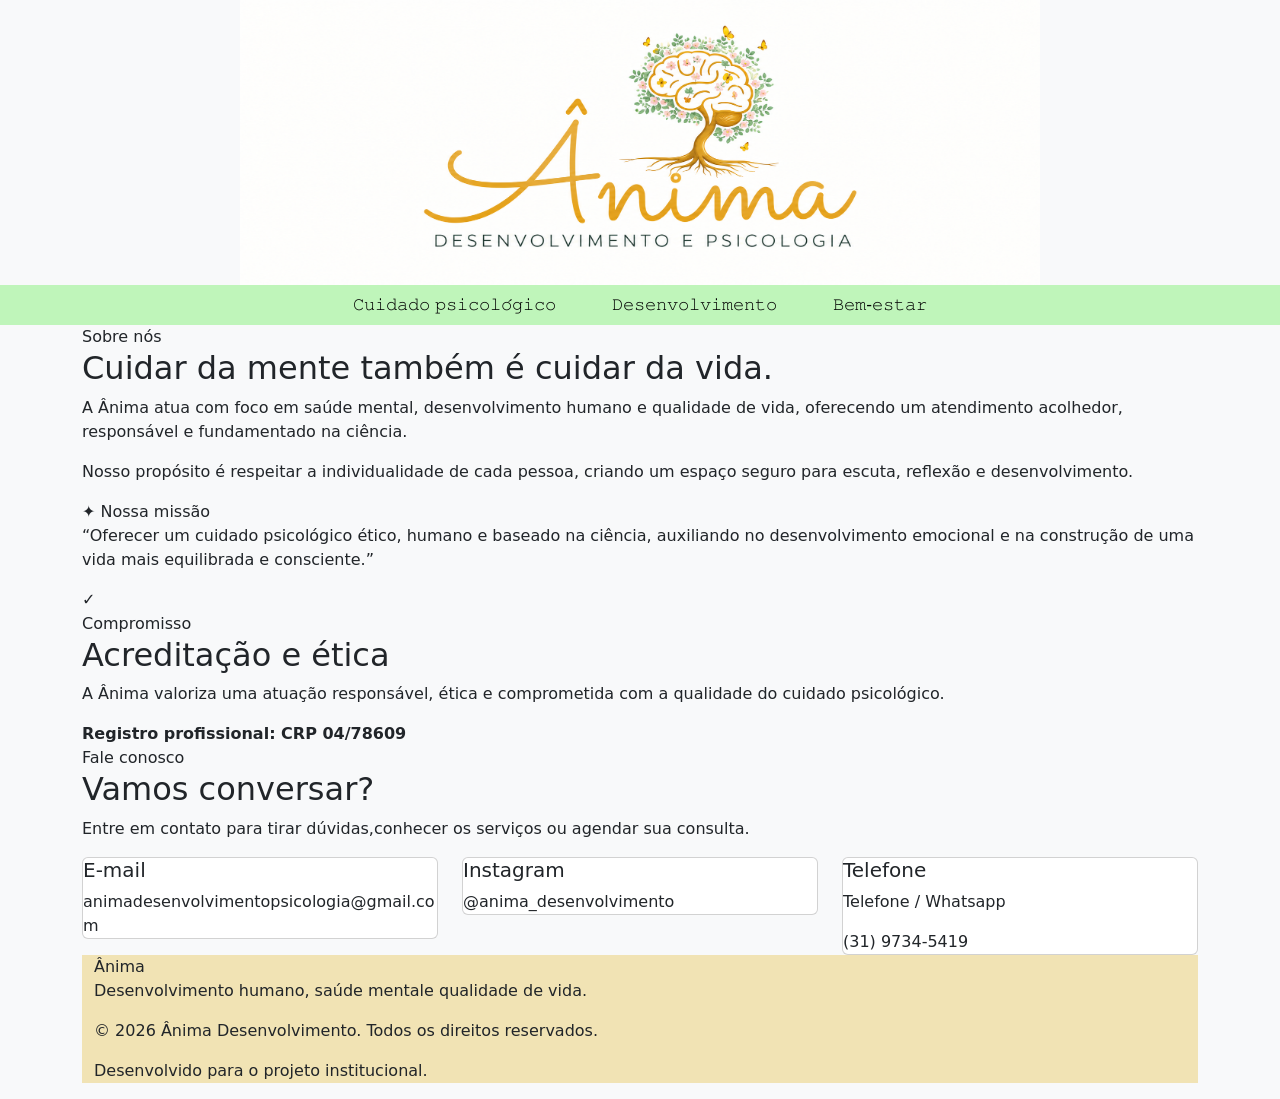
==== index.html @ 3cc47407 "site anima 01" ====
<!DOCTYPE html>
<html lang="pt-BR">

<head>
    <meta charset="UTF-8">
    <meta name="viewport" content="width=device-width, initial-scale=1.0">

    <title>Ânima | Desenvolvimento e Saúde Mental</title>
    <link href="https://cdn.jsdelivr.net/npm/bootstrap@5.3.0/dist/css/bootstrap.min.css" rel="stylesheet">
    <link rel="stylesheet" href="estilo.css">

</head>
<body class=" bg-light" style="background-color: rgb(242, 255, 240);">
   
        <div>
        <div style="text-align: center;">
        <img src="img/Logo Ânima com Árvore-Cérebro Floral.png" alt="anima desenvolvimento e psicologia" width="800px">
        </div>
    
            <div style="background-color: rgb(191, 245, 186);">
            <ul class="nav justify-content-center gap-4">
            <li class="nav-item"><a href="" class="nav-link text-black" style="color:black;">𝙲𝚞𝚒𝚍𝚊𝚍𝚘 𝚙𝚜𝚒𝚌𝚘𝚕𝚘́𝚐𝚒𝚌𝚘</a></li>
            <li class="nav-item"><a href="" class="nav-link text-black"  style="color:black;">𝙳𝚎𝚜𝚎𝚗𝚟𝚘𝚕𝚟𝚒𝚖𝚎𝚗𝚝𝚘</a></li>
            <li class="nav-item"><a href="" class="nav-link text-black"  style="color:black;">𝙱𝚎𝚖-𝚎𝚜𝚝𝚊𝚛</a></li>
            </ul>
            </div>
            </nav>



             <!-- SOBRE NÓS -->
        <section id="sobre" class="section about">
        <div class="container about-grid">
        <div>
        <span class="section-label">Sobre nós</span>
        <h2>Cuidar da mente também é cuidar da vida.</h2>
        <p>A Ânima atua com foco em saúde mental,
           desenvolvimento humano e qualidade de vida,
           oferecendo um atendimento acolhedor,
           responsável e fundamentado na ciência.
        </p>
        <p>Nosso propósito é respeitar a individualidade
           de cada pessoa, criando um espaço seguro para
           escuta, reflexão e desenvolvimento.
        </p>
        </div>

        <div class="mission-card">
        <span class="mission-icon">✦</span>
        <span class="section-label">Nossa missão</span>

        <blockquote>“Oferecer um cuidado psicológico ético,
                     humano e baseado na ciência, auxiliando no
                     desenvolvimento emocional e na construção
                     de uma vida mais equilibrada e consciente.”
        </blockquote>
        </div>
        </div>
        </section>

                 <!-- ÉTICA -->
        <section id="etica" class="section ethics">
        <div class="container ethics-box">
        <div class="ethics-icon">✓</div>
        <div>
        <span class="section-label">Compromisso</span>
        <h2>Acreditação e ética</h2>
        <p>A Ânima valoriza uma atuação responsável,
           ética e comprometida com a qualidade do
           cuidado psicológico.
        </p>
        <strong>Registro profissional: CRP 04/78609</strong>
        </div>
        </div>
        </section>

                    
                  <!-- CONTATO -->
        <section id="contato" class="section contact">
        <div class="container contact-grid">
        <div class="contact-info">
        <span class="section-label">Fale conosco</span> 
        <h2>Vamos conversar?</h2>     
        <p> Entre em contato para tirar dúvidas,conhecer os serviços ou agendar sua consulta.</p>
       
              <!--CARD-->
             <div class="row"> 
             <div class="col-md-4"> 
             <div class="card"> 
             <h5 class="card-title">E-mail</h5> 
             <p class="card-text">animadesenvolvimentopsicologia@gmail.com</p> 
             </div> 
             </div> 
              
            <div class="col-md-4"> 
            <div class="card"> 
            <h5 class="card-title">Instagram</h5> 
            <p class="card-text">@anima_desenvolvimento</p>
            </div> 
            </div> 
              
            <div class="col-md-4"> 
            <div class="card"> 
            <h5 class="card-title">Telefone</h5> 
            <p class="card-text">Telefone / Whatsapp</p> 
            <p class="card-text">(31) 9734-5419</p>
            </div> 
            </div> 
            </div>

                
                       <!-- RODAPÉ -->
        <footer class="footer" style="background-color: rgb(241, 227, 180);">
        <div class="container footer-content">
        <div>
        <a href="#inicio" class="logo footer-logo"></a>
        <span class="logo-symbol"></span>
        <span>Ânima</span>
        </a>
        <p>Desenvolvimento humano, saúde mentale qualidade de vida.</p>
        </div>


        <div class="footer-copy">
        <p> © 2026 Ânima Desenvolvimento.
            Todos os direitos reservados.
        </p>
        <p> Desenvolvido para o projeto institucional.</p>
        </div>
        </div>
        </footer>

</body>
</html>
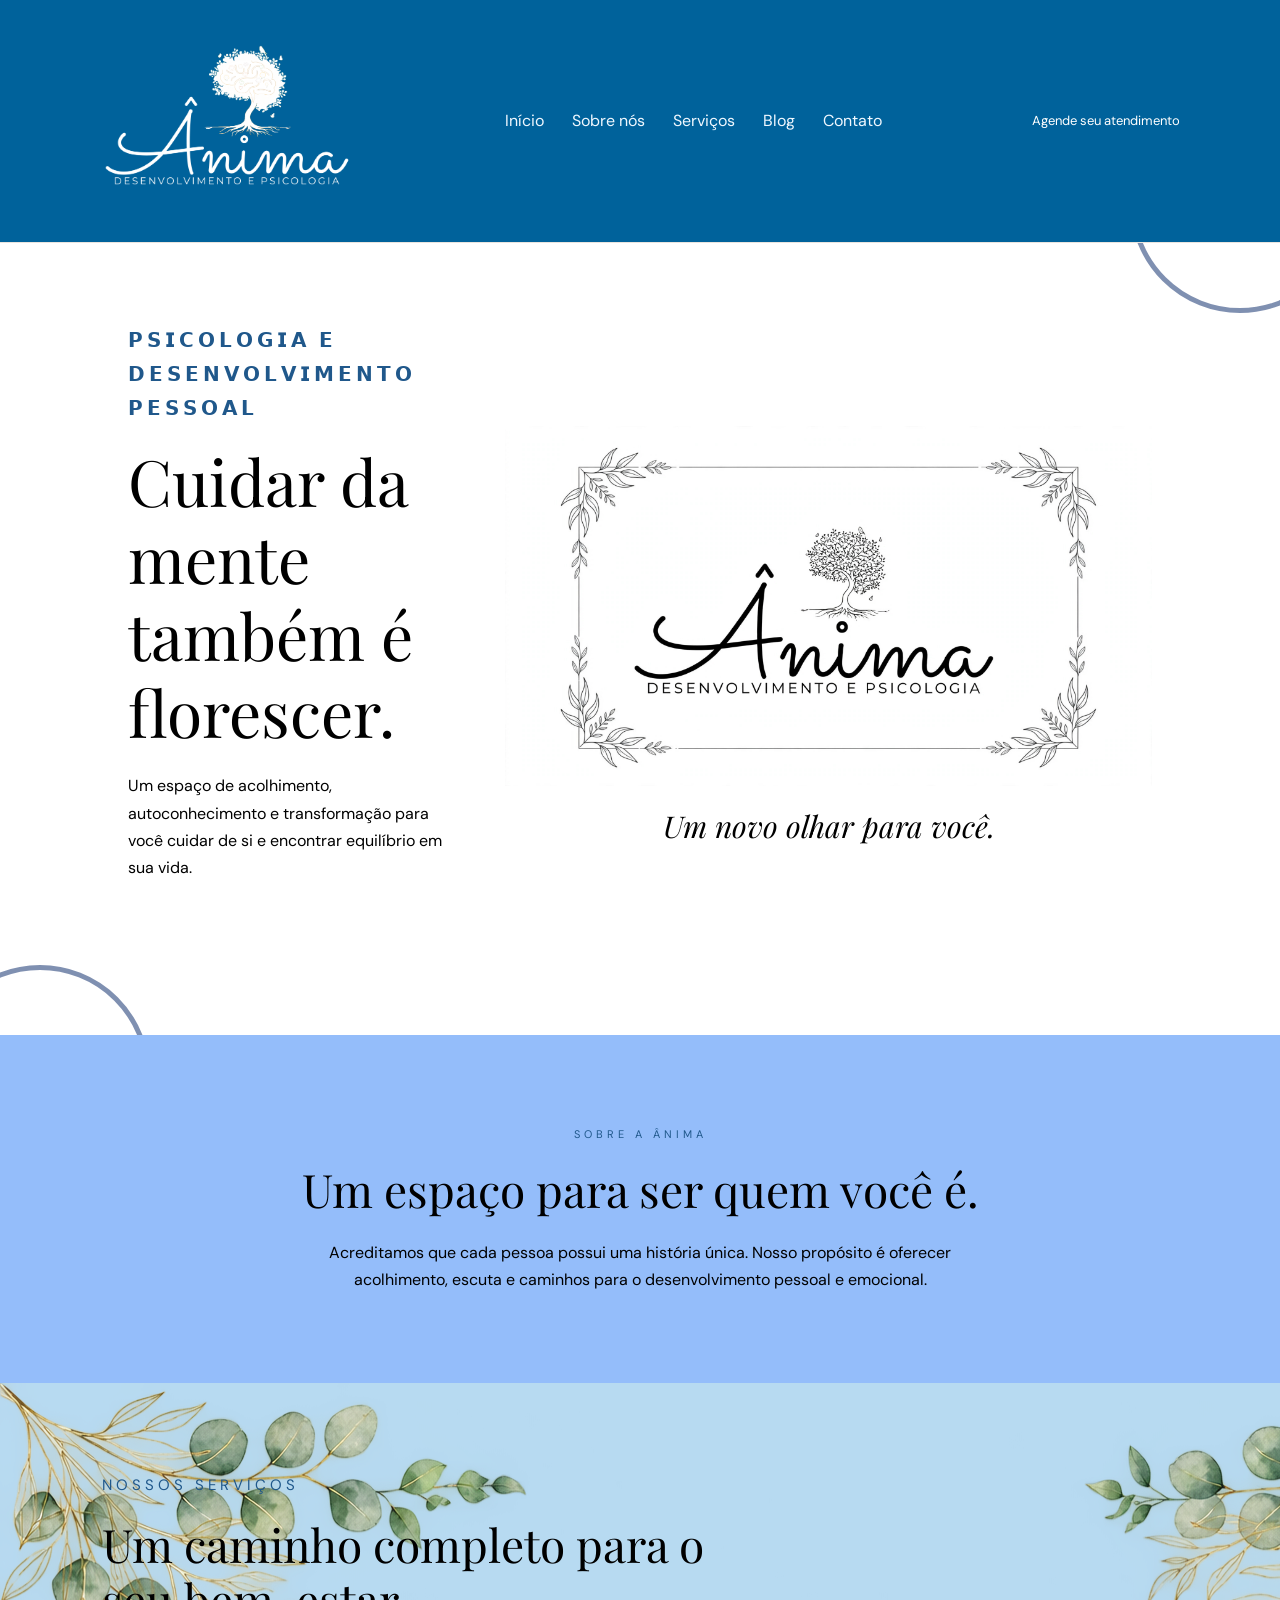
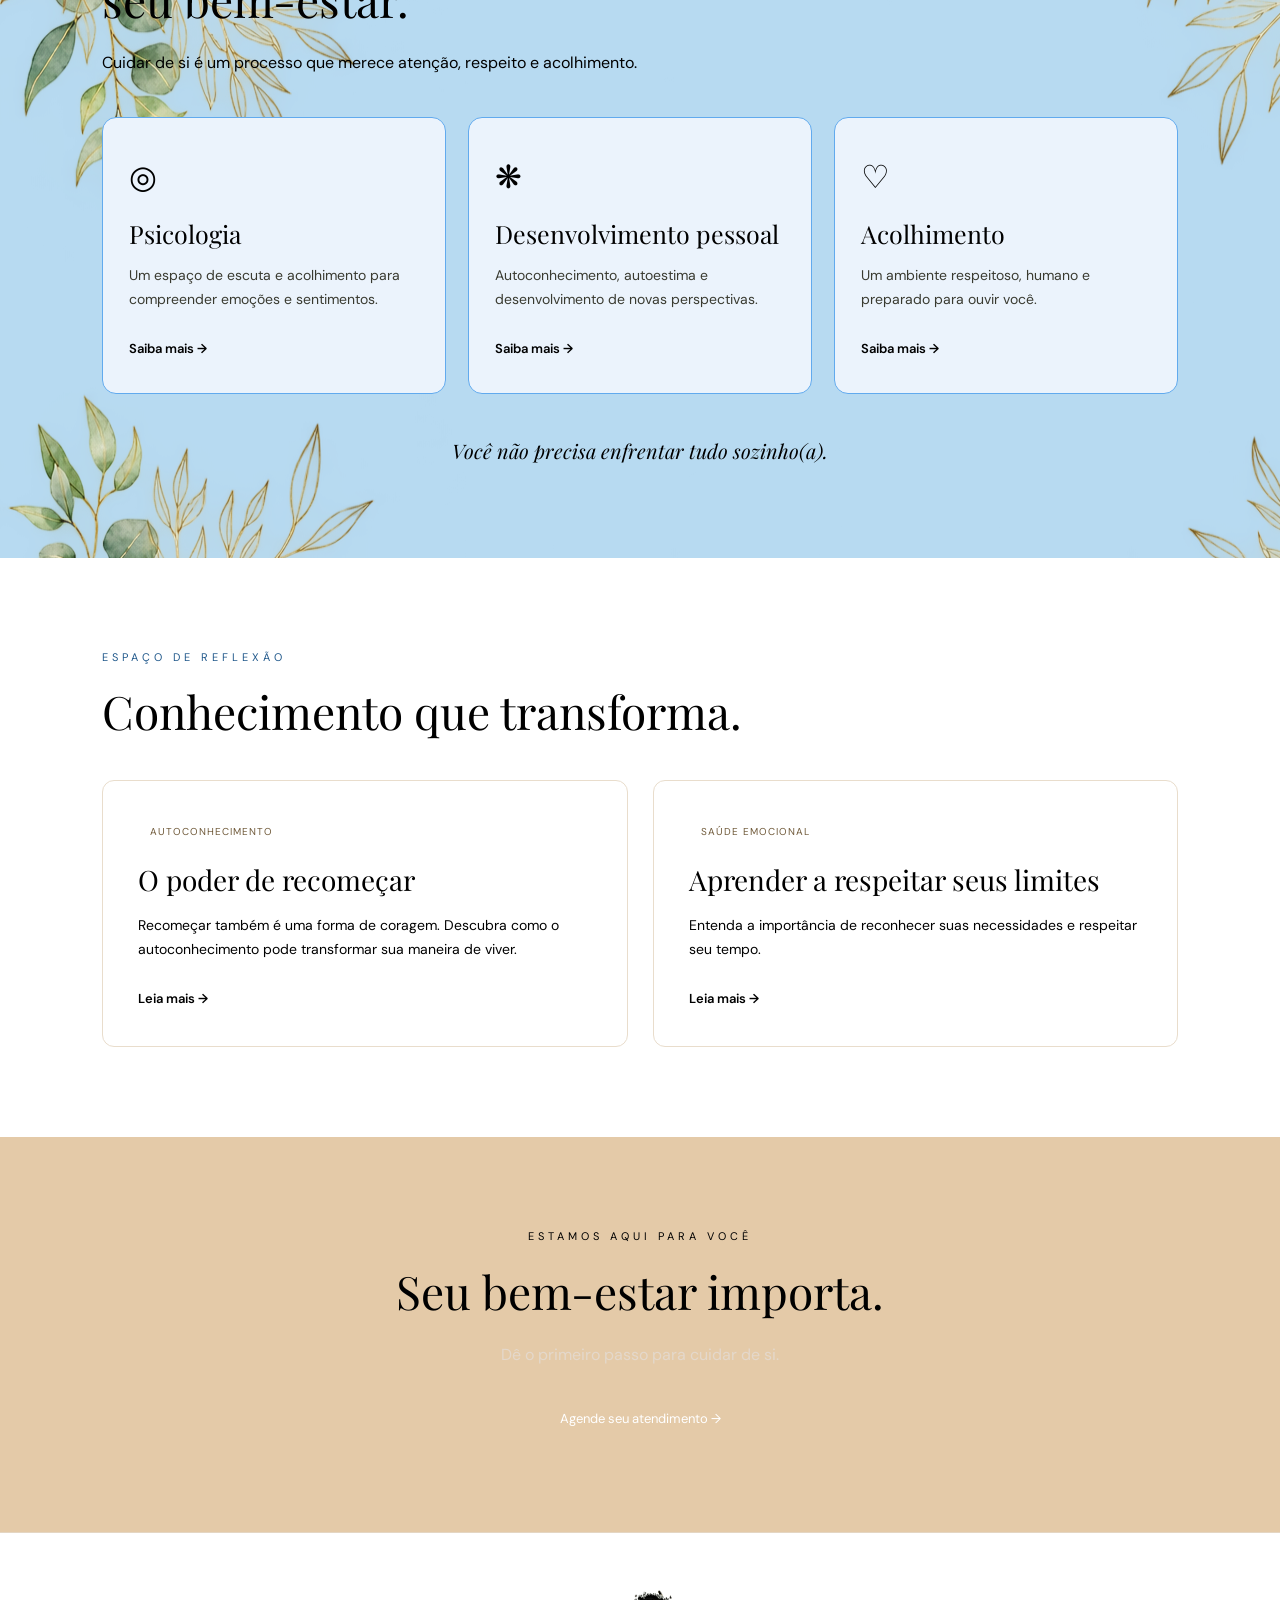
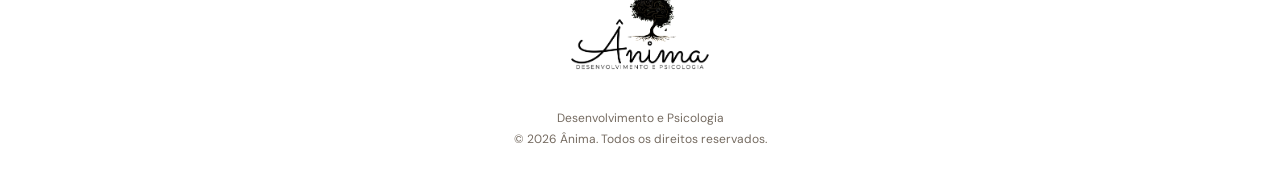
==== commit df9f8a65: "21/10" ====
--- a/index.html
+++ b/index.html
@@ -1,137 +1,199 @@
 <!DOCTYPE html>
 <html lang="pt-BR">
-
 <head>
     <meta charset="UTF-8">
     <meta name="viewport" content="width=device-width, initial-scale=1.0">
 
-    <title>Ânima | Desenvolvimento e Saúde Mental</title>
-    <link href="https://cdn.jsdelivr.net/npm/bootstrap@5.3.0/dist/css/bootstrap.min.css" rel="stylesheet">
-    <link rel="stylesheet" href="estilo.css">
+    <title>Ânima | Desenvolvimento e Psicologia</title>
 
+    <link rel="stylesheet" href="css/style.css">
+
+    <link href="https://fonts.googleapis.com/css2?family=DM+Sans:wght@400;500;600&family=Playfair+Display:wght@400;500;600&display=swap" rel="stylesheet">
 </head>
-<body class=" bg-light" style="background-color: rgb(242, 255, 240);">
-   
-        <div>
-        <div style="text-align: center;">
-        <img src="img/Logo Ânima com Árvore-Cérebro Floral.png" alt="anima desenvolvimento e psicologia" width="800px">
-        </div>
-    
-            <div style="background-color: rgb(191, 245, 186);">
-            <ul class="nav justify-content-center gap-4">
-            <li class="nav-item"><a href="" class="nav-link text-black" style="color:black;">𝙲𝚞𝚒𝚍𝚊𝚍𝚘 𝚙𝚜𝚒𝚌𝚘𝚕𝚘́𝚐𝚒𝚌𝚘</a></li>
-            <li class="nav-item"><a href="" class="nav-link text-black"  style="color:black;">𝙳𝚎𝚜𝚎𝚗𝚟𝚘𝚕𝚟𝚒𝚖𝚎𝚗𝚝𝚘</a></li>
-            <li class="nav-item"><a href="" class="nav-link text-black"  style="color:black;">𝙱𝚎𝚖-𝚎𝚜𝚝𝚊𝚛</a></li>
-            </ul>
+
+<body style="background-color: rgb(255, 255, 255);color: rgb(0, 0, 0);">
+
+    <!-- CABEÇALHO -->
+    <header class="cabecalho">
+        <a href="#inicio" class="marca">
+            <img src="img/Logo - branco.png" alt="Ânima - Desenvolvimento e Psicologia" style="width: 300px;">
+        </a>
+
+        <nav class="menu" style="color: aliceblue;">
+            <a href="#inicio">Início</a>
+            <a href="#sobre">Sobre nós</a>
+            <a href="#servicos">Serviços</a>
+            <a href="#blog">Blog</a>
+            <a href="#contato">Contato</a>
+        </nav>
+
+        <a href="#contato" class="botao">Agende seu atendimento</a>
+    </header>
+
+    <main>
+
+        <!-- PÁGINA INICIAL -->
+        <section class="inicio" id="inicio">
+
+            <div class="inicio-texto">
+                <span class="subtitulo" style="font-size: 20px;">𝗣𝗦𝗜𝗖𝗢𝗟𝗢𝗚𝗜𝗔 𝗘 𝗗𝗘𝗦𝗘𝗡𝗩𝗢𝗟𝗩𝗜𝗠𝗘𝗡𝗧𝗢 𝗣𝗘𝗦𝗦𝗢𝗔𝗟</span>
+
+                <h1>Cuidar da mente também é florescer.</h1>
+
+                <p>
+                    Um espaço de acolhimento, autoconhecimento
+                    e transformação para você cuidar de si
+                    e encontrar equilíbrio em sua vida.
+                </p>
+
+                <a href="#sobre" class="botao">Conheça nosso trabalho →</a>
             </div>
-            </nav>
 
+            <div class="inicio-imagem">
+                <img src="img/image.jpg" alt="Logo da Ânima" style="width: 150%;">
+                 <span style="font-size: 30px; color: black;">Um novo olhar para você.</span>
+            </div>
 
+            <div class="decoracao decoracao-1"></div>
+            <div class="decoracao decoracao-2"></div>
 
-             <!-- SOBRE NÓS -->
-        <section id="sobre" class="section about">
-        <div class="container about-grid">
-        <div>
-        <span class="section-label">Sobre nós</span>
-        <h2>Cuidar da mente também é cuidar da vida.</h2>
-        <p>A Ânima atua com foco em saúde mental,
-           desenvolvimento humano e qualidade de vida,
-           oferecendo um atendimento acolhedor,
-           responsável e fundamentado na ciência.
-        </p>
-        <p>Nosso propósito é respeitar a individualidade
-           de cada pessoa, criando um espaço seguro para
-           escuta, reflexão e desenvolvimento.
-        </p>
-        </div>
-
-        <div class="mission-card">
-        <span class="mission-icon">✦</span>
-        <span class="section-label">Nossa missão</span>
-
-        <blockquote>“Oferecer um cuidado psicológico ético,
-                     humano e baseado na ciência, auxiliando no
-                     desenvolvimento emocional e na construção
-                     de uma vida mais equilibrada e consciente.”
-        </blockquote>
-        </div>
-        </div>
         </section>
 
-                 <!-- ÉTICA -->
-        <section id="etica" class="section ethics">
-        <div class="container ethics-box">
-        <div class="ethics-icon">✓</div>
-        <div>
-        <span class="section-label">Compromisso</span>
-        <h2>Acreditação e ética</h2>
-        <p>A Ânima valoriza uma atuação responsável,
-           ética e comprometida com a qualidade do
-           cuidado psicológico.
-        </p>
-        <strong>Registro profissional: CRP 04/78609</strong>
-        </div>
-        </div>
+        <!-- SOBRE -->
+        <section class="sobre" id="sobre">
+
+            <span class="subtitulo">SOBRE A ÂNIMA</span>
+
+            <h2>Um espaço para ser quem você é.</h2>
+
+            <p>
+                Acreditamos que cada pessoa possui uma história única.
+                Nosso propósito é oferecer acolhimento, escuta e
+                caminhos para o desenvolvimento pessoal e emocional.
+            </p>
+
         </section>
 
-                    
-                  <!-- CONTATO -->
-        <section id="contato" class="section contact">
-        <div class="container contact-grid">
-        <div class="contact-info">
-        <span class="section-label">Fale conosco</span> 
-        <h2>Vamos conversar?</h2>     
-        <p> Entre em contato para tirar dúvidas,conhecer os serviços ou agendar sua consulta.</p>
-       
-              <!--CARD-->
-             <div class="row"> 
-             <div class="col-md-4"> 
-             <div class="card"> 
-             <h5 class="card-title">E-mail</h5> 
-             <p class="card-text">animadesenvolvimentopsicologia@gmail.com</p> 
-             </div> 
-             </div> 
-              
-            <div class="col-md-4"> 
-            <div class="card"> 
-            <h5 class="card-title">Instagram</h5> 
-            <p class="card-text">@anima_desenvolvimento</p>
-            </div> 
-            </div> 
-              
-            <div class="col-md-4"> 
-            <div class="card"> 
-            <h5 class="card-title">Telefone</h5> 
-            <p class="card-text">Telefone / Whatsapp</p> 
-            <p class="card-text">(31) 9734-5419</p>
-            </div> 
-            </div> 
+        <!-- SERVIÇOS -->
+        <section class="servicos" id="servicos" style="background-image: url(img/Moldura\ Botânica\ de\ Eucalipto\ em\ Aquarela.png);">
+
+                      
+
+            <div class="servicos-intro">
+                <span class="subtitulo" style="font-size: 15px;">NOSSOS SERVIÇOS</span>
+
+                <h2>Um caminho completo para o seu bem-estar.</h2>
+
+                <p>
+                    Cuidar de si é um processo que merece atenção,
+                    respeito e acolhimento.
+                </p>
+
+          
             </div>
 
-                
-                       <!-- RODAPÉ -->
-        <footer class="footer" style="background-color: rgb(241, 227, 180);">
-        <div class="container footer-content">
-        <div>
-        <a href="#inicio" class="logo footer-logo"></a>
-        <span class="logo-symbol"></span>
-        <span>Ânima</span>
-        </a>
-        <p>Desenvolvimento humano, saúde mentale qualidade de vida.</p>
-        </div>
+            <div class="cartoes">
 
+                <article class="cartao">
+                    <span class="icone">◎</span>
+                    <h3>Psicologia</h3>
+                    <p>
+                        Um espaço de escuta e acolhimento
+                        para compreender emoções e sentimentos.
+                    </p>
+                    <a href="#contato">Saiba mais →</a>
+                </article>
 
-        <div class="footer-copy">
-        <p> © 2026 Ânima Desenvolvimento.
-            Todos os direitos reservados.
-        </p>
-        <p> Desenvolvido para o projeto institucional.</p>
-        </div>
-        </div>
-        </footer>
+                <article class="cartao">
+                    <span class="icone">❋</span>
+                    <h3>Desenvolvimento pessoal</h3>
+                    <p>
+                        Autoconhecimento, autoestima e
+                        desenvolvimento de novas perspectivas.
+                    </p>
+                    <a href="#contato">Saiba mais →</a>
+                </article>
+
+                <article class="cartao">
+                    <span class="icone">♡</span>
+                    <h3>Acolhimento</h3>
+                    <p>
+                        Um ambiente respeitoso, humano
+                        e preparado para ouvir você.
+                    </p>
+                    <a href="#contato">Saiba mais →</a>
+                </article>
+
+            </div>
+
+            <p class="frase" style="font-size: 20px;">
+                Você não precisa enfrentar tudo sozinho(a).
+            </p>
+
+        </section>
+
+        <!-- BLOG -->
+        <section class="blog" id="blog">
+
+            <span class="subtitulo">ESPAÇO DE REFLEXÃO</span>
+
+            <h2>Conhecimento que transforma.</h2>
+
+            <div class="artigos">
+
+                <article class="artigo">
+                    <span class="categoria">AUTOCONHECIMENTO</span>
+                    <h3>O poder de recomeçar</h3>
+                    <p>
+                        Recomeçar também é uma forma de coragem.
+                        Descubra como o autoconhecimento pode
+                        transformar sua maneira de viver.
+                    </p>
+                    <a href="#contato">Leia mais →</a>
+                </article>
+
+                <article class="artigo">
+                    <span class="categoria">SAÚDE EMOCIONAL</span>
+                    <h3>Aprender a respeitar seus limites</h3>
+                    <p>
+                        Entenda a importância de reconhecer
+                        suas necessidades e respeitar seu tempo.
+                    </p>
+                    <a href="#contato">Leia mais →</a>
+                </article>
+
+            </div>
+
+        </section>
+
+        <!-- CONTATO -->
+        <section class="contato" id="contato" style="background-color: rgb(228, 202, 168); color: black;" >
+
+            <span class="subtitulo">ESTAMOS AQUI PARA VOCÊ</span>
+
+            <h2>Seu bem-estar importa.</h2>
+
+            <p>
+                Dê o primeiro passo para cuidar de si.
+            </p>
+
+            <a href="https://wa.me/55SEUNUMERO"
+               class="botao" target="_blank">
+                Agende seu atendimento →
+            </a>
+
+        </section>
+
+    </main>
+
+    <!-- RODAPÉ -->
+    <footer class="rodape">
+        <img src="img/Logo - preto.png" alt="Ânima">
+
+        <p>Desenvolvimento e Psicologia</p>
+        <p>© 2026 Ânima. Todos os direitos reservados.</p>
+    </footer>
 
 </body>
 </html>
 
-    
-    
--- a/css/style.css
+++ b/css/style.css
@@ -0,0 +1,413 @@
+* CONFIGURAÇÕES GERAIS */
+:root {
+    --preto: #17110f;
+    --marrom: #291713;
+    --dourado: #cfa542;
+    --dourado-claro: #e6bd65;
+    --creme: #faf6ef;
+    --bege: #eee4d6;
+    --verde: #c4c5ae;
+    --texto: #49413b;
+}
+
+* {
+    margin: 0;
+    padding: 0;
+    box-sizing: border-box;
+    scroll-behavior: smooth;
+}
+
+body {
+    background-color: var(--creme);
+    color: var(--preto);
+    font-family: 'DM Sans', sans-serif;
+    line-height: 1.7;
+}
+
+h1, h2, h3 {
+    font-family: 'Playfair Display', serif;
+    font-weight: 400;
+    line-height: 1.2;
+}
+
+a {
+    color: inherit;
+    text-decoration: none;
+}
+
+img {
+    max-width: 100%;
+    display: block;
+}
+
+/* CABEÇALHO */
+.cabecalho {
+    min-height: 100px;
+    padding: 15px 6%;
+    display: flex;
+    justify-content: space-between;
+    align-items: center;
+    gap: 25px;
+    background-color: #00629b;
+    border-bottom: 1px solid #e9e4de;
+}
+
+.marca img {
+    width: 155px;
+}
+
+.menu {
+    display: flex;
+    align-items: center;
+    gap: 28px;
+    
+}
+
+.menu a {
+    font-size: 100%;
+    transition: color 0.3s;
+}
+
+.menu a:hover {
+    color: var(--dourado);
+}
+
+.botao {
+    display: inline-block;
+    padding: 12px 23px;
+    border-radius: 30px;
+    background: var(--dourado);
+    color: white;
+    font-size: 13px;
+    text-align: center;
+    transition: 0.3s;
+}
+
+.botao:hover {
+    background: var(--marrom);
+    transform: translateY(-2px);
+}
+
+/* INÍCIO */
+.inicio {
+    position: relative;
+    min-height: 570px;
+    padding: 80px 10%;
+    display: flex;
+    justify-content: space-between;
+    align-items: center;
+    gap: 50px;
+    overflow: hidden;
+    background:
+        radial-gradient(circle at 90% 10%,
+        #0a0701 0%, transparent 25%),
+        var(--creme);
+}
+
+.inicio-texto {
+    max-width: 520px;
+    z-index: 1;
+}
+
+.subtitulo {
+    display: block;
+    margin-bottom: 18px;
+    color: #20588b;
+    font-size: 11px;
+    letter-spacing: 4px;
+}
+
+.inicio h1 {
+    margin-bottom: 22px;
+    font-size: clamp(40px, 5vw, 64px);
+}
+
+.inicio-texto p {
+    max-width: 450px;
+    margin-bottom: 28px;
+    color: var(--texto);
+}
+
+.inicio-imagem {
+    position: relative;
+    z-index: 1;
+    text-align: center;
+}
+
+.inicio-imagem img {
+    margin: auto;
+    mix-blend-mode: multiply;
+}
+
+.inicio-imagem span {
+    display: block;
+    margin-top: 15px;
+    color: #78664d;
+    font-family: 'Playfair Display', serif;
+    font-style: italic;
+}
+
+.decoracao {
+    position: absolute;
+    width: 220px;
+    height: 220px;
+    border: 5px solid #002364;
+    border-radius: 50%;
+    opacity: 0.5;
+}
+
+.decoracao-1 {
+    bottom: -150px;
+    left: -70px;
+}
+
+.decoracao-2 {
+    top: -150px;
+    right: -70px;
+}
+
+/* SOBRE */
+.sobre {
+    padding: 90px 10%;
+    text-align: center;
+    background: rgb(148, 189, 250);
+}
+
+.sobre h2,
+.servicos h2,
+.blog h2,
+.contato h2 {
+    margin-bottom: 22px;
+    font-size: clamp(32px, 4vw, 46px);
+}
+
+.sobre p {
+    max-width: 680px;
+    margin: auto;
+    color: var(--texto);
+}
+
+/* SERVIÇOS */
+.servicos {
+    padding: 90px 8%;
+    background: #b7daf1;
+}
+
+.servicos-intro {
+    max-width: 620px;
+    margin-bottom: 40px;
+}
+
+.servicos-intro p {
+    color: var(--texto);
+}
+
+.cartoes {
+    display: grid;
+    grid-template-columns: repeat(3, 1fr);
+    gap: 22px;
+}
+
+.cartao {
+    padding: 32px 26px;
+    background: var(--verde);
+    border: 1px solid rgb(97, 170, 238);
+    border-radius: 14px;
+    transition: 0.3s;
+    background-color: #ebf3fc;
+}
+
+.cartao:hover {
+    transform: translateY(-6px);
+    box-shadow: 0 12px 30px #29171312;
+}
+
+.icone {
+    display: block;
+    margin-bottom: 15px;
+    font-size: 32px;
+    color: var(--preto);
+}
+
+.cartao h3 {
+    margin-bottom: 15px;
+    font-size: 25px;
+}
+
+.cartao p {
+    margin-bottom: 22px;
+    font-size: 14px;
+    color: #393a30;
+}
+
+.cartao a,
+.artigo a {
+    font-size: 13px;
+    font-weight: 600;
+}
+
+.cartao a:hover,
+.artigo a:hover {
+    color: #5e0f01;
+}
+
+.frase {
+    margin-top: 40px;
+    text-align: center;
+    font-family: 'Playfair Display', serif;
+    font-style: italic;
+}
+
+/* BLOG */
+.blog {
+    padding: 90px 8%;
+    background: var(--creme);
+}
+
+.blog > h2 {
+    margin-bottom: 40px;
+}
+
+.artigos {
+    display: grid;
+    grid-template-columns: repeat(2, 1fr);
+    gap: 25px;
+}
+
+.artigo {
+    padding: 35px;
+    background: white;
+    border: 1px solid #e9ddcc;
+    border-radius: 12px;
+}
+
+.categoria {
+    display: inline-block;
+    margin-bottom: 18px;
+    padding: 5px 12px;
+    border-radius: 20px;
+    background: var(--bege);
+    color: #705a3a;
+    font-size: 10px;
+    letter-spacing: 1px;
+}
+
+.artigo h3 {
+    margin-bottom: 18px;
+    font-size: 28px;
+}
+
+.artigo p {
+    margin-bottom: 22px;
+    color: var(--texto);
+    font-size: 14px;
+}
+
+/* CONTATO */
+.contato {
+    padding: 90px 20px;
+    text-align: center;
+    background: var(--marrom);
+    color: white;
+}
+
+.contato .subtitulo {
+    color: var(--dourado-claro);
+}
+
+.contato p {
+    margin-bottom: 28px;
+    color: #e4d8cb;
+}
+
+/* RODAPÉ */
+.rodape {
+    padding: 40px 20px;
+    text-align: center;
+    background: var(--creme);
+    border-top: 1px solid #e4d6c3;
+}
+
+.rodape img {
+    width: 170px;
+    margin: 0 auto 15px;
+}
+
+.rodape p {
+    color: #756b61;
+    font-size: 12px;
+}
+
+/* CELULARES E TABLETS */
+@media (max-width: 900px) {
+    .cabecalho {
+        flex-wrap: wrap;
+        justify-content: center;
+    }
+
+    .menu {
+        flex-wrap: wrap;
+        justify-content: center;
+        gap: 15px;
+    }
+
+    .inicio {
+        flex-direction: column;
+        text-align: center;
+        padding: 65px 7%;
+    }
+
+    .inicio-texto p {
+        margin-left: auto;
+        margin-right: auto;
+    }
+
+    .inicio-imagem {
+        width: 80%;
+        max-width: 400px;
+    }
+
+    .cartoes {
+        grid-template-columns: 1fr;
+    }
+
+    .artigos {
+        grid-template-columns: 1fr;
+    }
+}
+
+@media (max-width: 480px) {
+    .cabecalho {
+        gap: 15px;
+    }
+
+    .marca img {
+        width: 135px;
+    }
+
+    .menu {
+        gap: 12px;
+    }
+
+    .menu a {
+        font-size: 12px;
+    }
+
+    .inicio {
+        padding: 50px 6%;
+    }
+
+    .inicio h1 {
+        font-size: 40px;
+    }
+
+    .servicos,
+    .blog {
+        padding: 60px 6%;
+    }
+
+    .artigo {
+        padding: 24px;
+    }
+}
+
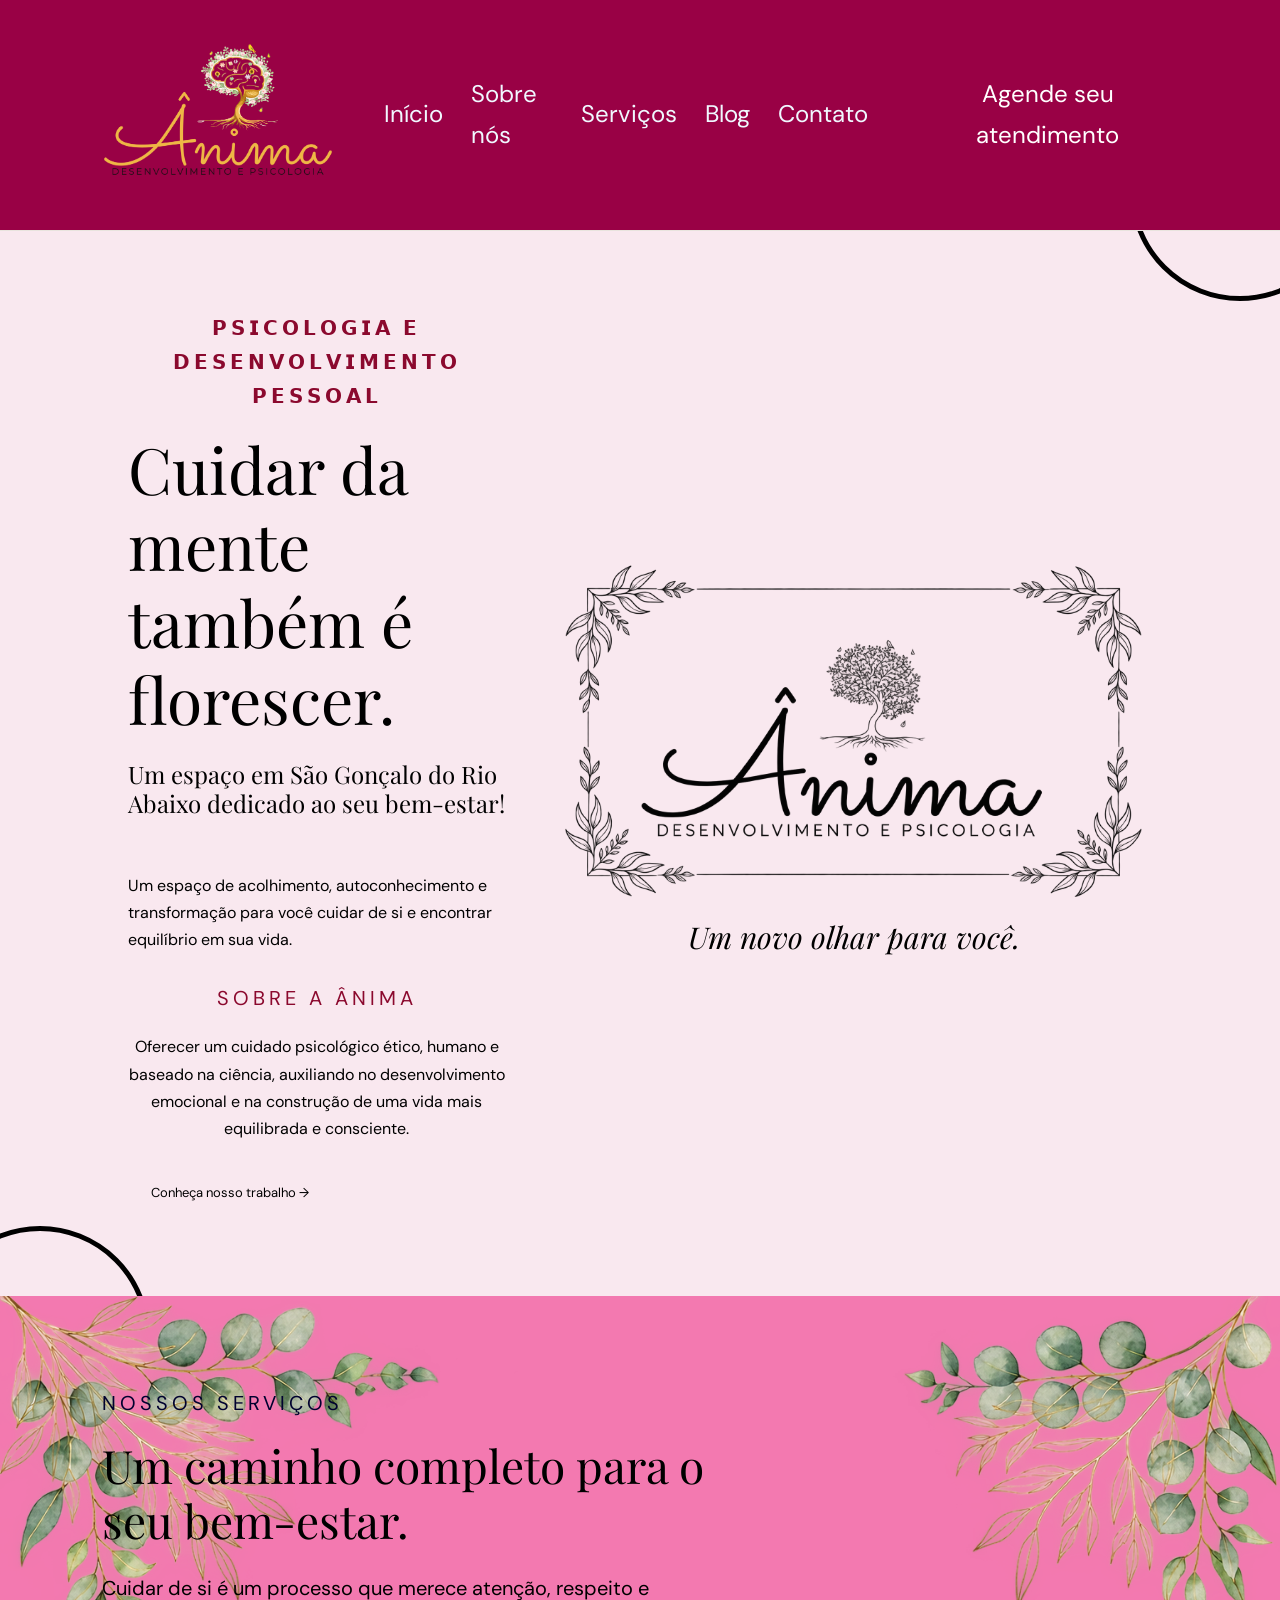
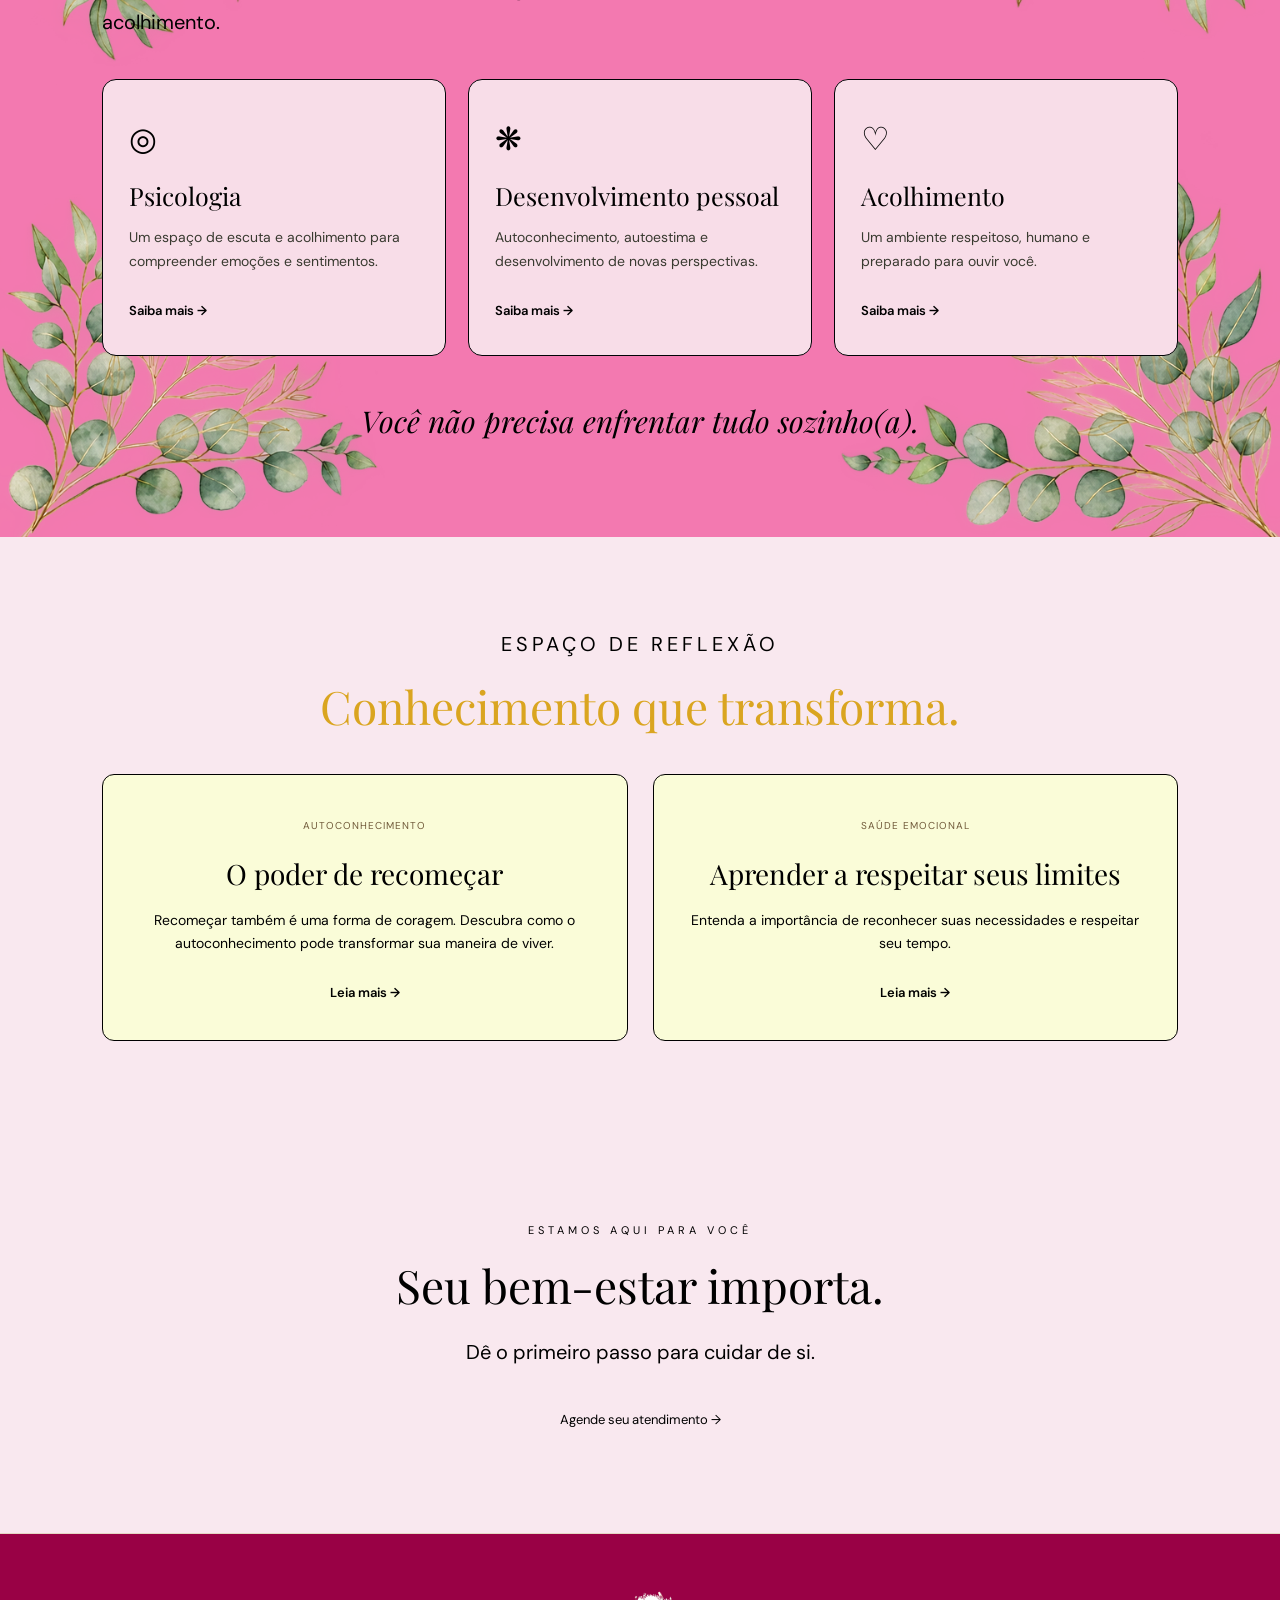
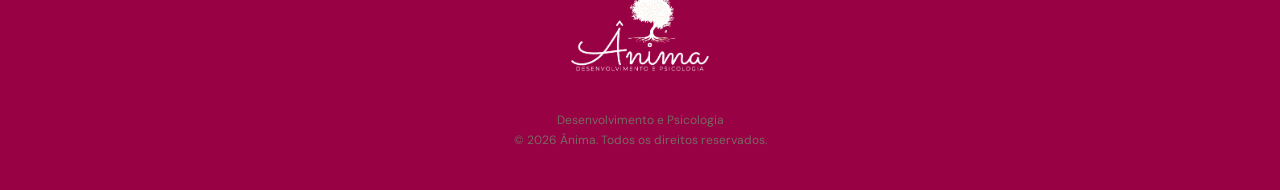
==== commit adce9ad1: "ultima autalização" ====
--- a/index.html
+++ b/index.html
@@ -1,3 +1,4 @@
+
 <!DOCTYPE html>
 <html lang="pt-BR">
 <head>
@@ -11,15 +12,15 @@
     <link href="https://fonts.googleapis.com/css2?family=DM+Sans:wght@400;500;600&family=Playfair+Display:wght@400;500;600&display=swap" rel="stylesheet">
 </head>
 
-<body style="background-color: rgb(255, 255, 255);color: rgb(0, 0, 0);">
+<body style="background-color: rgb(249, 232, 239);color: rgb(0, 0, 0);">
 
     <!-- CABEÇALHO -->
     <header class="cabecalho">
         <a href="#inicio" class="marca">
-            <img src="img/Logo - branco.png" alt="Ânima - Desenvolvimento e Psicologia" style="width: 300px;">
+            <img src="img/Logo.png" alt="Ânima - Desenvolvimento e Psicologia" style="width: 300px;">
         </a>
 
-        <nav class="menu" style="color: aliceblue;">
+        <nav class="menu" style="color: aliceblue;font-size: 150%;">
             <a href="#inicio">Início</a>
             <a href="#sobre">Sobre nós</a>
             <a href="#servicos">Serviços</a>
@@ -27,7 +28,7 @@
             <a href="#contato">Contato</a>
         </nav>
 
-        <a href="#contato" class="botao">Agende seu atendimento</a>
+        <a href="#contato" class="botao" style="font-size: 150%;">Agende seu atendimento</a>
     </header>
 
     <main>
@@ -36,9 +37,10 @@
         <section class="inicio" id="inicio">
 
             <div class="inicio-texto">
-                <span class="subtitulo" style="font-size: 20px;">𝗣𝗦𝗜𝗖𝗢𝗟𝗢𝗚𝗜𝗔 𝗘 𝗗𝗘𝗦𝗘𝗡𝗩𝗢𝗟𝗩𝗜𝗠𝗘𝗡𝗧𝗢 𝗣𝗘𝗦𝗦𝗢𝗔𝗟</span>
+                <span class="subtitulo" style="font-size: 20px; text-align: center; color:rgb(139, 9, 46);">𝗣𝗦𝗜𝗖𝗢𝗟𝗢𝗚𝗜𝗔 𝗘 𝗗𝗘𝗦𝗘𝗡𝗩𝗢𝗟𝗩𝗜𝗠𝗘𝗡𝗧𝗢 𝗣𝗘𝗦𝗦𝗢𝗔𝗟</span>
 
                 <h1>Cuidar da mente também é florescer.</h1>
+                <h2>Um espaço em São Gonçalo do Rio Abaixo dedicado ao seu bem-estar!</h2><br><br>
 
                 <p>
                     Um espaço de acolhimento, autoconhecimento
@@ -46,50 +48,38 @@
                     e encontrar equilíbrio em sua vida.
                 </p>
 
-                <a href="#sobre" class="botao">Conheça nosso trabalho →</a>
+                <span class="subtitulo" style="font-size: 20px; color: rgb(139, 9, 46); text-align: center; display: block;">SOBRE A ÂNIMA</span>
+
+                <p style="text-align: center;">
+                    Oferecer um cuidado psicológico ético, humano e baseado na
+                    ciência, auxiliando no desenvolvimento emocional e na construção de
+                    uma vida mais equilibrada e consciente.
+                </p>
+
+                <a href="#sobre" class="botao" style="color: black;">Conheça nosso trabalho →</a>
             </div>
 
             <div class="inicio-imagem">
-                <img src="img/image.jpg" alt="Logo da Ânima" style="width: 150%;">
-                 <span style="font-size: 30px; color: black;">Um novo olhar para você.</span>
+                <img src="img/Logo Ânima com moldura botânica.png" alt="Logo da Ânima" style="width: 150%;">
+                <span style="font-size: 30px; color: black;">Um novo olhar para você.</span>
             </div>
 
             <div class="decoracao decoracao-1"></div>
             <div class="decoracao decoracao-2"></div>
-
-        </section>
-
-        <!-- SOBRE -->
-        <section class="sobre" id="sobre">
-
-            <span class="subtitulo">SOBRE A ÂNIMA</span>
-
-            <h2>Um espaço para ser quem você é.</h2>
-
-            <p>
-                Acreditamos que cada pessoa possui uma história única.
-                Nosso propósito é oferecer acolhimento, escuta e
-                caminhos para o desenvolvimento pessoal e emocional.
-            </p>
-
+ 
         </section>
 
         <!-- SERVIÇOS -->
-        <section class="servicos" id="servicos" style="background-image: url(img/Moldura\ Botânica\ de\ Eucalipto\ em\ Aquarela.png);">
-
-                      
+        <section class="servicos" id="servicos" style="background-image: url('img/Moldura\ Botânica\ de\ Eucalipto\ em\ Aquarela.png'); background-position: center center; background-repeat: no-repeat; background-size: cover;">
 
             <div class="servicos-intro">
-                <span class="subtitulo" style="font-size: 15px;">NOSSOS SERVIÇOS</span>
+                <span class="subtitulo" style="font-size: 20px; color: rgb(1, 1, 47);">NOSSOS SERVIÇOS</span>
 
                 <h2>Um caminho completo para o seu bem-estar.</h2>
-
-                <p>
+                <p style="font-size: 20px;">
                     Cuidar de si é um processo que merece atenção,
                     respeito e acolhimento.
                 </p>
-
-          
             </div>
 
             <div class="cartoes">
@@ -126,18 +116,18 @@
 
             </div>
 
-            <p class="frase" style="font-size: 20px;">
+            <p class="frase" style="font-size: 30px;">
                 Você não precisa enfrentar tudo sozinho(a).
             </p>
 
         </section>
 
         <!-- BLOG -->
-        <section class="blog" id="blog">
+        <section class="blog" id="blog" style="text-align: center;">
 
-            <span class="subtitulo">ESPAÇO DE REFLEXÃO</span>
+            <span class="subtitulo" style="font-size: 20px; color:black;">ESPAÇO DE REFLEXÃO</span>
 
-            <h2>Conhecimento que transforma.</h2>
+            <h2 style="color: goldenrod;">Conhecimento que transforma.</h2>
 
             <div class="artigos">
 
@@ -167,18 +157,18 @@
         </section>
 
         <!-- CONTATO -->
-        <section class="contato" id="contato" style="background-color: rgb(228, 202, 168); color: black;" >
+        <section class="contato" id="contato" style=" color: black; font-size: 20px;">
 
-            <span class="subtitulo">ESTAMOS AQUI PARA VOCÊ</span>
+            <span class="subtitulo" style="color: black;">ESTAMOS AQUI PARA VOCÊ</span>
 
-            <h2>Seu bem-estar importa.</h2>
+            <h2 style="color: black;">Seu bem-estar importa.</h2>
 
-            <p>
+            <p style="color: black;">
                 Dê o primeiro passo para cuidar de si.
             </p>
 
-            <a href="https://wa.me/55SEUNUMERO"
-               class="botao" target="_blank">
+            <a href="https://wa.me/31973345419"
+               class="botao" target="_blank" style="color: black;">
                 Agende seu atendimento →
             </a>
 
@@ -187,8 +177,8 @@
     </main>
 
     <!-- RODAPÉ -->
-    <footer class="rodape">
-        <img src="img/Logo - preto.png" alt="Ânima">
+    <footer class="rodape" style="background-color: #990145;color: aliceblue;">
+        <img src="img/Logo - branco.png" alt="Ânima">
 
         <p>Desenvolvimento e Psicologia</p>
         <p>© 2026 Ânima. Todos os direitos reservados.</p>
@@ -196,4 +186,3 @@
 
 </body>
 </html>
-
--- a/css/style.css
+++ b/css/style.css
@@ -48,7 +48,7 @@
     justify-content: space-between;
     align-items: center;
     gap: 25px;
-    background-color: #00629b;
+    background-color:#990145;
     border-bottom: 1px solid #e9e4de;
 }
 
@@ -151,9 +151,9 @@
     position: absolute;
     width: 220px;
     height: 220px;
-    border: 5px solid #002364;
+    border: 5px solid #000000;
     border-radius: 50%;
-    opacity: 0.5;
+    
 }
 
 .decoracao-1 {
@@ -170,7 +170,7 @@
 .sobre {
     padding: 90px 10%;
     text-align: center;
-    background: rgb(148, 189, 250);
+    background: rgb(90, 147, 239);
 }
 
 .sobre h2,
@@ -190,7 +190,7 @@
 /* SERVIÇOS */
 .servicos {
     padding: 90px 8%;
-    background: #b7daf1;
+    background: #f379b0;
 }
 
 .servicos-intro {
@@ -211,10 +211,10 @@
 .cartao {
     padding: 32px 26px;
     background: var(--verde);
-    border: 1px solid rgb(97, 170, 238);
+    border: 1px solid rgb(0, 3, 5);
     border-radius: 14px;
     transition: 0.3s;
-    background-color: #ebf3fc;
+    background-color: #f8dde8;
 }
 
 .cartao:hover {
@@ -276,8 +276,8 @@
 
 .artigo {
     padding: 35px;
-    background: white;
-    border: 1px solid #e9ddcc;
+    background: rgb(250, 252, 216);
+    border: 1px solid #000000;
     border-radius: 12px;
 }
 
